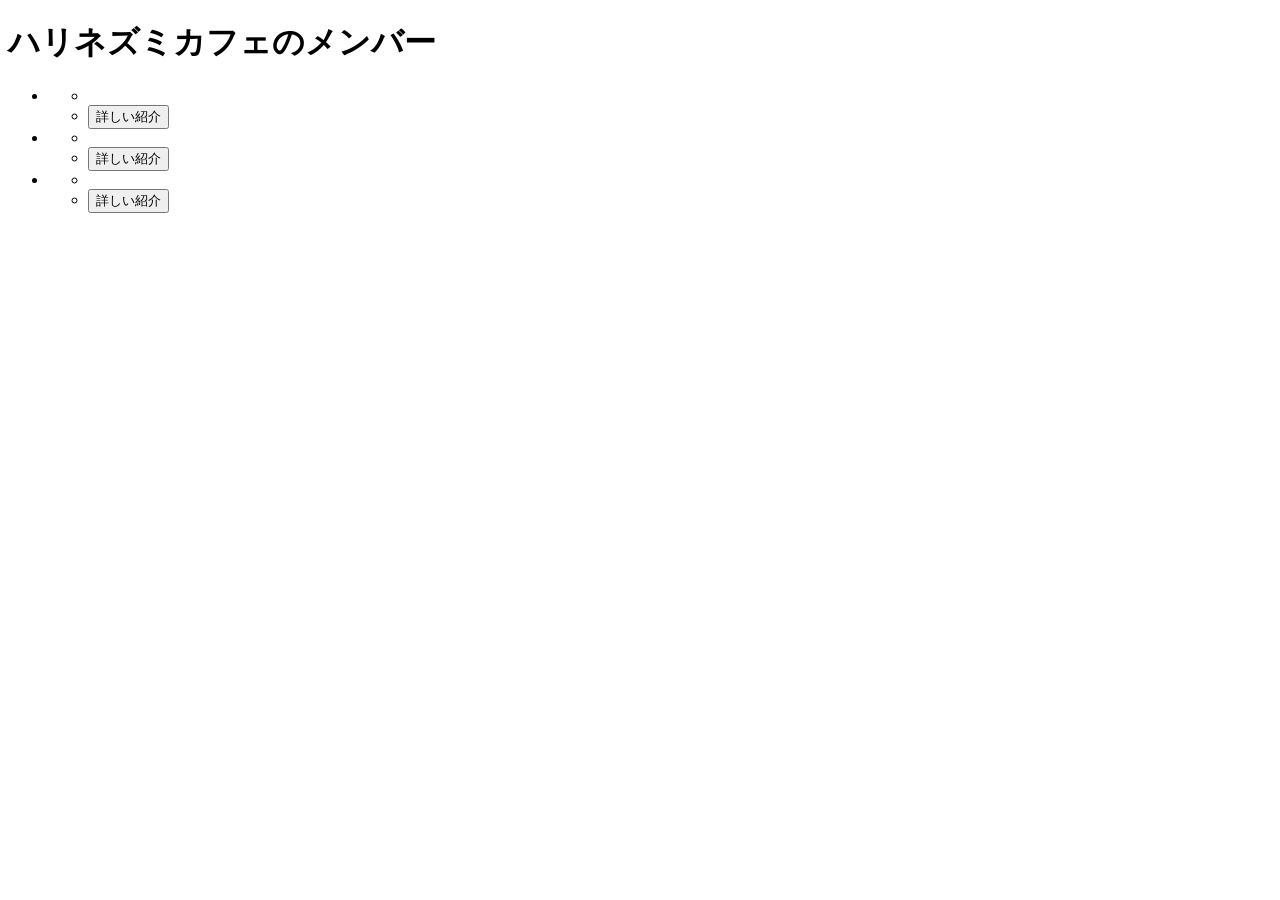
==== index.html @ 75ce71a7 "開いたら詳細がリストから読み込まれて表示されて閉じれるようになりました。がんばった。" ====
<!DOCTYPE html>
<html lang="ja">
<head>
    <meta charset="UTF-8">
    <meta name="viewport" content="width=device-width, initial-scale=1.0">
    <title>modal ハリネズミカフェのメンバー</title>
    <!-- reset.css ress -->
    <link rel="stylesheet" href="https://unpkg.com/ress/dist/ress.min.css" />
    <link rel="stylesheet" href="./css/style.css">
</head>
<body>
    <h1>ハリネズミカフェのメンバー</h1>
    
    <ul class="flex-container">
        <li>
            <ul>
                <li class="round-thumbnail"><img src="./img/hari1.jpg" alt=""></li>
                <li><button data-index="0">詳しい紹介</button></li>
            </ul>
        </li>
        <li>
            <ul>
                <li class="round-thumbnail"><img src="./img/hari2.jpg" alt=""></li>
                <li><button data-index="1">詳しい紹介</button></li>
            </ul>
        </li>
        <li>
            <ul>
                <li class="round-thumbnail"><img src="./img/hari3.jpg" alt=""></li>
                <li><button data-index="2">詳しい紹介</button></li>
            </ul>
        </li>    </ul>

        <dialog id="detail-modal">
            <ul>
                <li><img id="modal-image" src="" alt=""></li>
                <li>名前：<span id="modal-name"></span></li>
                <li>性格：<span id="modal-type"></span></li>
                <li>好きな食べ物：<span id="modal-like"></span></li>
                <li><button id="close-modal-btn">閉じる</button></li>
            </ul>
        </dialog>

    <script src="./js/script.js"></script>
</body>
</html>
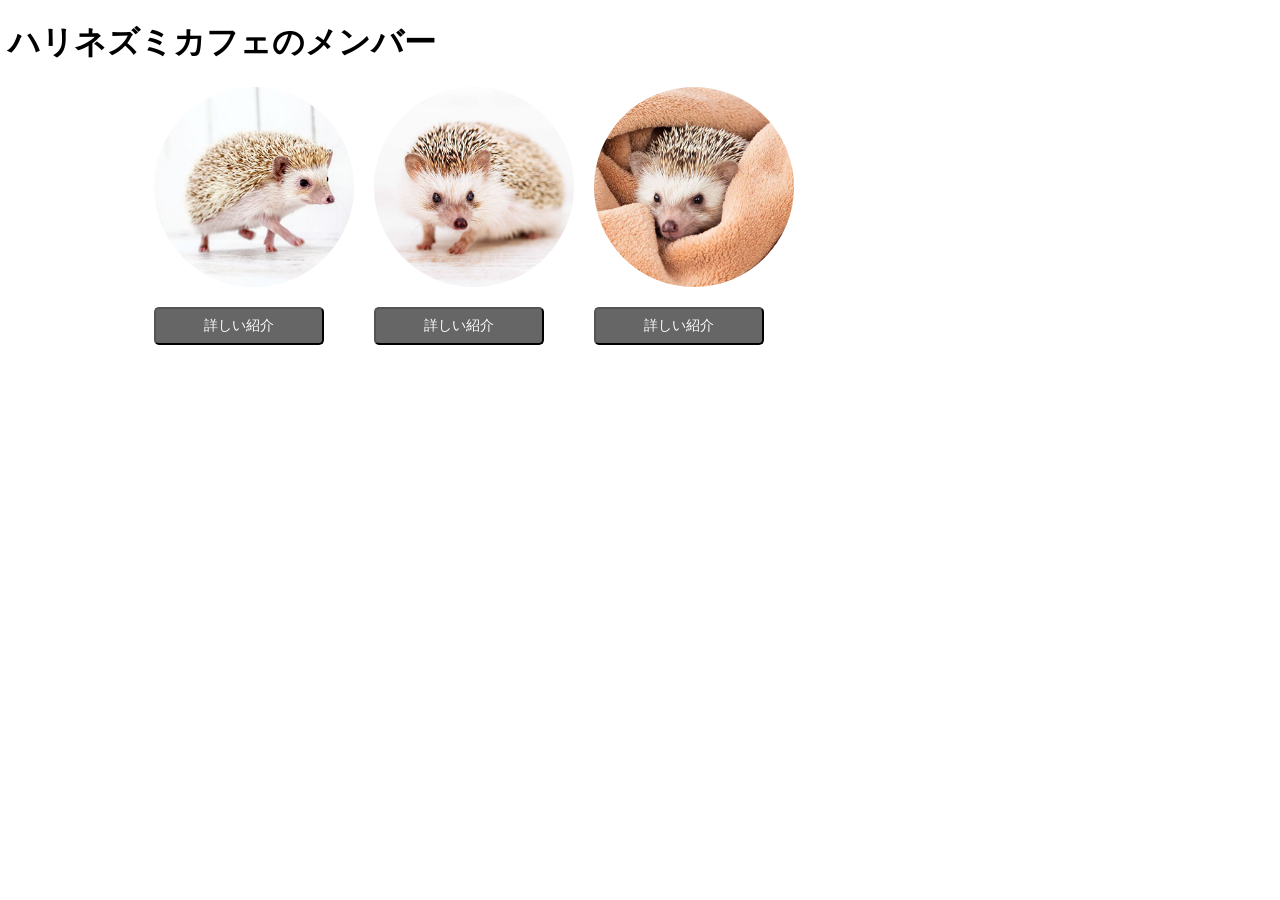
==== commit 37958a22: "fix:カードリストのHTMLを修正 リストの構造を変更しました。" ====
--- a/index.html
+++ b/index.html
@@ -1,5 +1,6 @@
 <!DOCTYPE html>
 <html lang="ja">
+
 <head>
     <meta charset="UTF-8">
     <meta name="viewport" content="width=device-width, initial-scale=1.0">
@@ -8,39 +9,36 @@
     <link rel="stylesheet" href="https://unpkg.com/ress/dist/ress.min.css" />
     <link rel="stylesheet" href="./css/style.css">
 </head>
+
 <body>
     <h1>ハリネズミカフェのメンバー</h1>
-    
+
     <ul class="flex-container">
         <li>
-            <ul>
-                <li class="round-thumbnail"><img src="./img/hari1.jpg" alt=""></li>
-                <li><button data-index="0">詳しい紹介</button></li>
-            </ul>
+            <div class="round-thumbnail"><img src="./img/hari1.jpg" alt=""></div>
+            <button data-index="0">詳しい紹介</button>
         </li>
         <li>
-            <ul>
-                <li class="round-thumbnail"><img src="./img/hari2.jpg" alt=""></li>
-                <li><button data-index="1">詳しい紹介</button></li>
-            </ul>
+            <div class="round-thumbnail"><img src="./img/hari2.jpg" alt=""></div>
+            <button data-index="1">詳しい紹介</button>
         </li>
         <li>
-            <ul>
-                <li class="round-thumbnail"><img src="./img/hari3.jpg" alt=""></li>
-                <li><button data-index="2">詳しい紹介</button></li>
-            </ul>
-        </li>    </ul>
+            <div class="round-thumbnail"><img src="./img/hari3.jpg" alt=""></div>
+            <button data-index="2">詳しい紹介</button>
+        </li>
+    </ul>
 
-        <dialog id="detail-modal">
-            <ul>
-                <li><img id="modal-image" src="" alt=""></li>
-                <li>名前：<span id="modal-name"></span></li>
-                <li>性格：<span id="modal-type"></span></li>
-                <li>好きな食べ物：<span id="modal-like"></span></li>
-                <li><button id="close-modal-btn">閉じる</button></li>
-            </ul>
-        </dialog>
+    <dialog id="detail-modal">
+        <ul>
+            <li><img id="modal-image" src="" alt=""></li>
+            <li>名前：<span id="modal-name"></span></li>
+            <li>性格：<span id="modal-type"></span></li>
+            <li>好きな食べ物：<span id="modal-like"></span></li>
+            <li><button id="close-modal-btn">閉じる</button></li>
+        </ul>
+    </dialog>
 
     <script src="./js/script.js"></script>
 </body>
+
 </html>
--- a/css/style.css
+++ b/css/style.css
@@ -0,0 +1,28 @@
+@charset "utf-8";
+
+ul {
+    list-style-type: none;
+}
+
+.flex-container {
+    display: flex;
+    gap: 20px;
+    width: 80%;
+    margin: auto;
+}
+
+.round-thumbnail img{
+    border-radius: 50%;
+    object-fit: cover;
+    height: 200px;
+}
+
+button {
+    padding: .5rem 3rem;
+    background-color: #666;
+    color: #fff;
+    font-size: .87rem;
+    border-radius: 5px;
+    cursor: pointer;
+    margin-top: 1rem;
+}
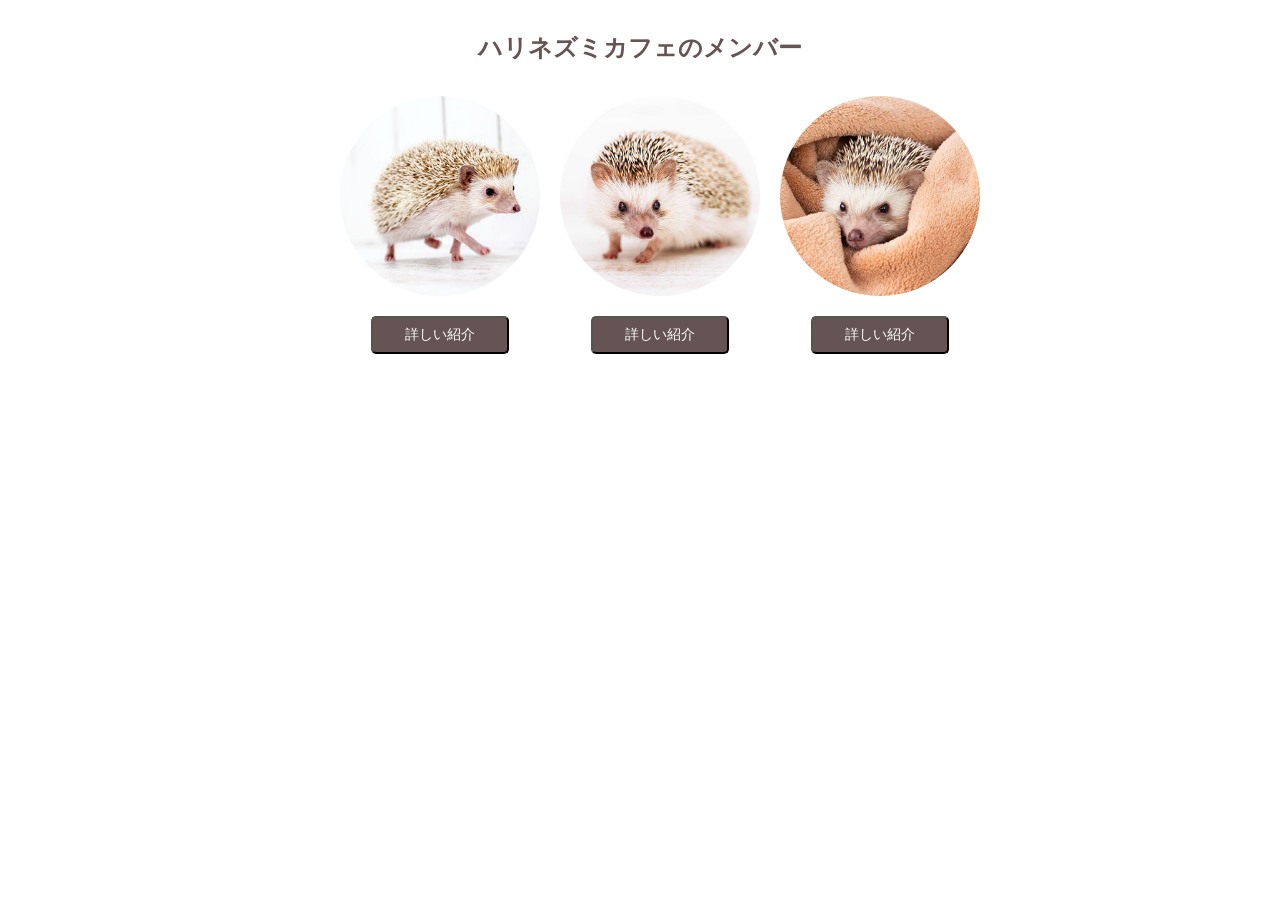
==== commit 6a0f8cd4: "モーダルを表示させるためのリストをJSで管理に変更" ====
--- a/index.html
+++ b/index.html
@@ -13,8 +13,8 @@
 <body>
     <h1>ハリネズミカフェのメンバー</h1>
 
-    <ul class="flex-container">
-        <li>
+    <ul class="flex-container" id="list-modal">
+        <!-- <li>
             <div class="round-thumbnail"><img src="./img/hari1.jpg" alt=""></div>
             <button data-index="0">詳しい紹介</button>
         </li>
@@ -25,17 +25,26 @@
         <li>
             <div class="round-thumbnail"><img src="./img/hari3.jpg" alt=""></div>
             <button data-index="2">詳しい紹介</button>
-        </li>
+        </li> -->
     </ul>
 
     <dialog id="detail-modal">
-        <ul>
-            <li><img id="modal-image" src="" alt=""></li>
-            <li>名前：<span id="modal-name"></span></li>
-            <li>性格：<span id="modal-type"></span></li>
-            <li>好きな食べ物：<span id="modal-like"></span></li>
-            <li><button id="close-modal-btn">閉じる</button></li>
-        </ul>
+        <div class="modal-image"><img id="modal-image" src="" alt=""></div>
+        <dl class="modal-info">
+            <div class="modal-info-item">
+                <dt>名前</dt>
+                <dd id="modal-name"></dd>
+            </div>
+            <div class="modal-info-item">
+                <dt>性格</dt>
+                <dd id="modal-type"></dd>
+            </div>
+            <div class="modal-info-item">
+                <dt>好きな食べ物</dt>
+                <dd id="modal-like"></dd>
+            </div>
+        </dl>
+        <button id="close-modal-btn">閉じる</button>
     </dialog>
 
     <script src="./js/script.js"></script>
--- a/css/style.css
+++ b/css/style.css
@@ -1,14 +1,39 @@
 @charset "utf-8";
+
+:root {
+    --text_color : #665353;
+}
+
+body {
+    color: var(--text_color);
+}
+
+dialog {
+    color: var(--text_color);
+}
 
 ul {
     list-style-type: none;
 }
 
+h1 {
+    font-size: 1.5rem;
+    color: var(--text_color);
+    text-align: center;
+    margin: 2rem 0;
+}
+
 .flex-container {
     display: flex;
     gap: 20px;
-    width: 80%;
-    margin: auto;
+    justify-content: center;
+}
+
+.flex-container li {
+    display: flex;
+    flex-direction: column;
+    align-items: center;
+
 }
 
 .round-thumbnail img{
@@ -18,11 +43,15 @@
 }
 
 button {
-    padding: .5rem 3rem;
-    background-color: #666;
+    background-color: var(--text_color);
     color: #fff;
     font-size: .87rem;
     border-radius: 5px;
     cursor: pointer;
+}
+
+.open-modal-btn {
+    padding: .5rem 2rem;
     margin-top: 1rem;
+
 }
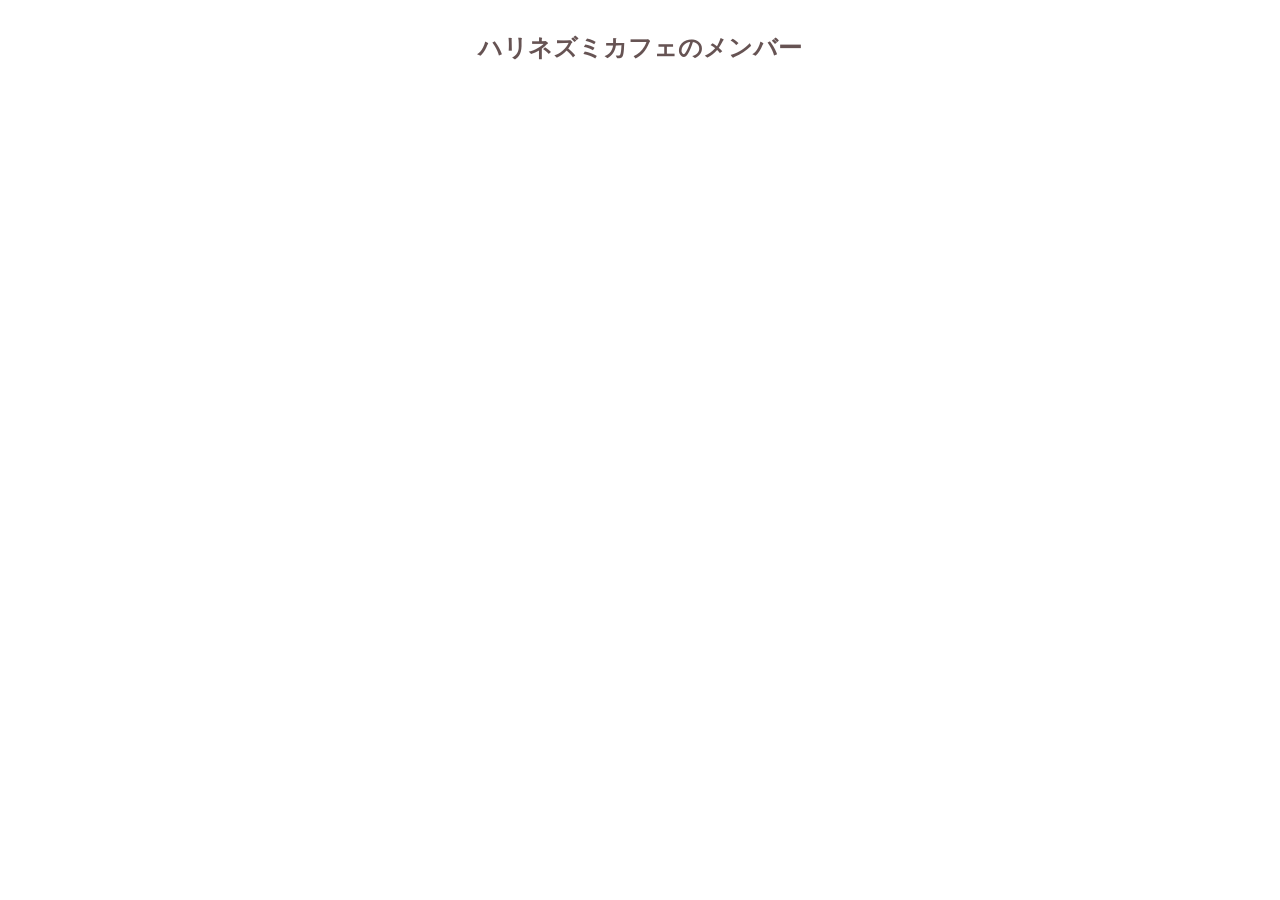
==== commit 6cbc81d1: "IDの名前をキャメルケースに変更" ====
--- a/index.html
+++ b/index.html
@@ -13,7 +13,7 @@
 <body>
     <h1>ハリネズミカフェのメンバー</h1>
 
-    <ul class="flex-container" id="list-modal">
+    <ul class="flex-container" id="listModal">
         <!-- <li>
             <div class="round-thumbnail"><img src="./img/hari1.jpg" alt=""></div>
             <button data-index="0">詳しい紹介</button>
@@ -28,8 +28,8 @@
         </li> -->
     </ul>
 
-    <dialog id="detail-modal">
-        <div class="modal-image"><img id="modal-image" src="" alt=""></div>
+    <dialog id="detailModal">
+        <div class="modal-image"><img id="modalImage" src="" alt=""></div>
         <dl class="modal-info">
             <div class="modal-info-item">
                 <dt>名前</dt>
@@ -37,11 +37,11 @@
             </div>
             <div class="modal-info-item">
                 <dt>性格</dt>
-                <dd id="modal-type"></dd>
+                <dd id="modalType"></dd>
             </div>
             <div class="modal-info-item">
                 <dt>好きな食べ物</dt>
-                <dd id="modal-like"></dd>
+                <dd id="modalLike"></dd>
             </div>
         </dl>
         <button id="close-modal-btn">閉じる</button>
--- a/css/style.css
+++ b/css/style.css
@@ -8,9 +8,6 @@
     color: var(--text_color);
 }
 
-dialog {
-    color: var(--text_color);
-}
 
 ul {
     list-style-type: none;
@@ -33,7 +30,7 @@
     display: flex;
     flex-direction: column;
     align-items: center;
-
+    
 }
 
 .round-thumbnail img{
@@ -53,5 +50,41 @@
 .open-modal-btn {
     padding: .5rem 2rem;
     margin-top: 1rem;
+    
+}
 
-}+.detail-modal {
+    color: var(--text_color);
+    width: fit-content;
+    margin: auto;
+    padding: 16px;
+    border-radius: 10px;
+    border: none;
+    box-shadow: 3px 4px 20px 1px rgba(105, 105, 105, 0.3);
+    font-size: .875rem;
+}
+
+.modal-image {
+        text-align: center;
+}
+
+.modal-info-item {
+    display: flex;
+    border-bottom: 1px solid var(--text_color);
+    padding: .5rem;
+}
+
+.modal-info-item dt {
+    flex-basis: 32%;
+    flex-shrink: 1;
+    font-weight: bold;
+}
+
+.btn-wrap {
+    text-align: center;
+}
+
+.close-modal-btn {
+        padding: .5rem 1rem;
+        margin-top: 16px;
+    }
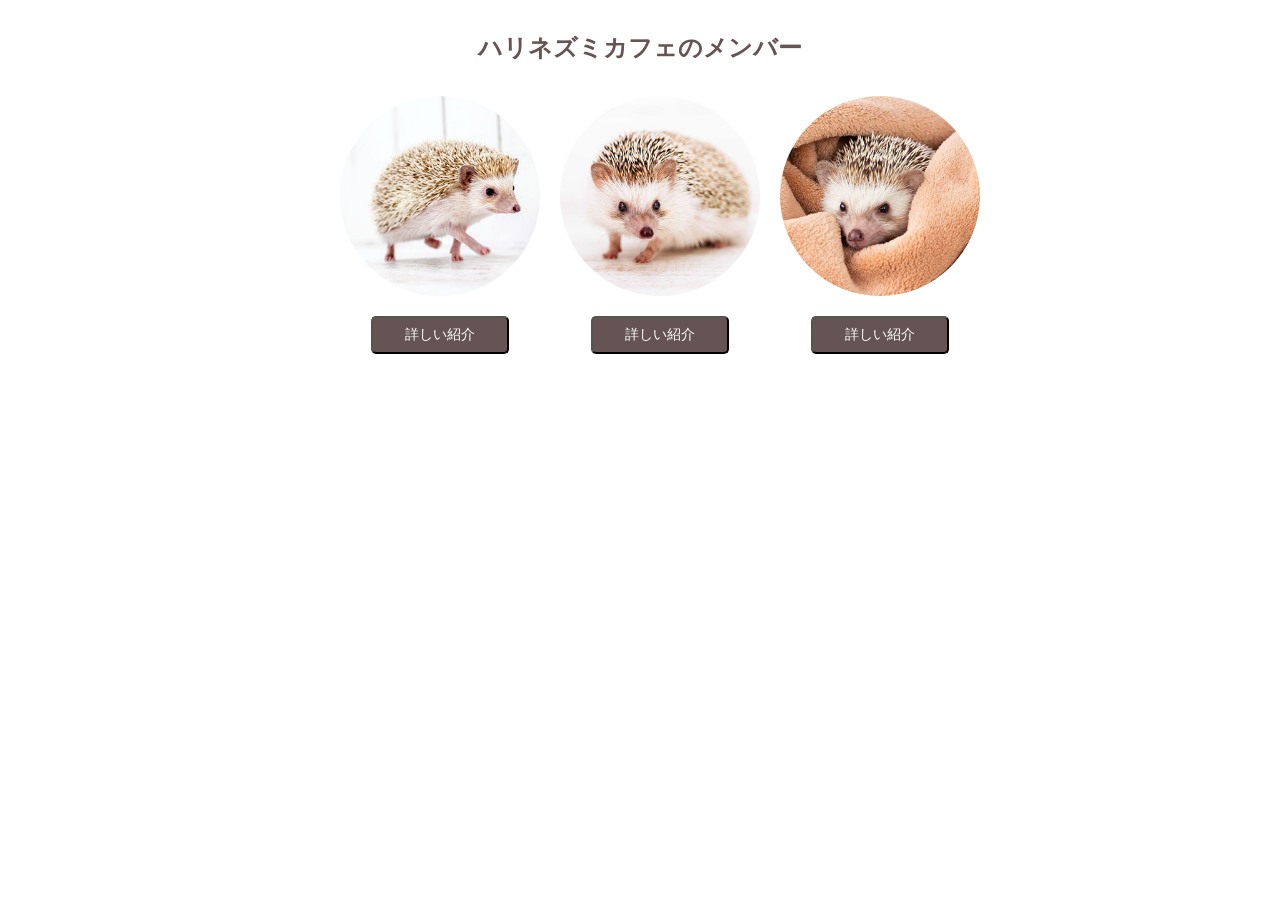
==== commit 99724809: "好きな食べものがクリックされるたびに増えていく現象を解決" ====
--- a/index.html
+++ b/index.html
@@ -28,12 +28,12 @@
         </li> -->
     </ul>
 
-    <dialog id="detailModal">
+    <dialog id="detailModal" class="detail-modal">
         <div class="modal-image"><img id="modalImage" src="" alt=""></div>
         <dl class="modal-info">
             <div class="modal-info-item">
                 <dt>名前</dt>
-                <dd id="modal-name"></dd>
+                <dd id="modalName"></dd>
             </div>
             <div class="modal-info-item">
                 <dt>性格</dt>
@@ -44,7 +44,7 @@
                 <dd id="modalLike"></dd>
             </div>
         </dl>
-        <button id="close-modal-btn">閉じる</button>
+        <button id="close-modal-btn" class="close-modal-btn">閉じる</button>
     </dialog>
 
     <script src="./js/script.js"></script>
